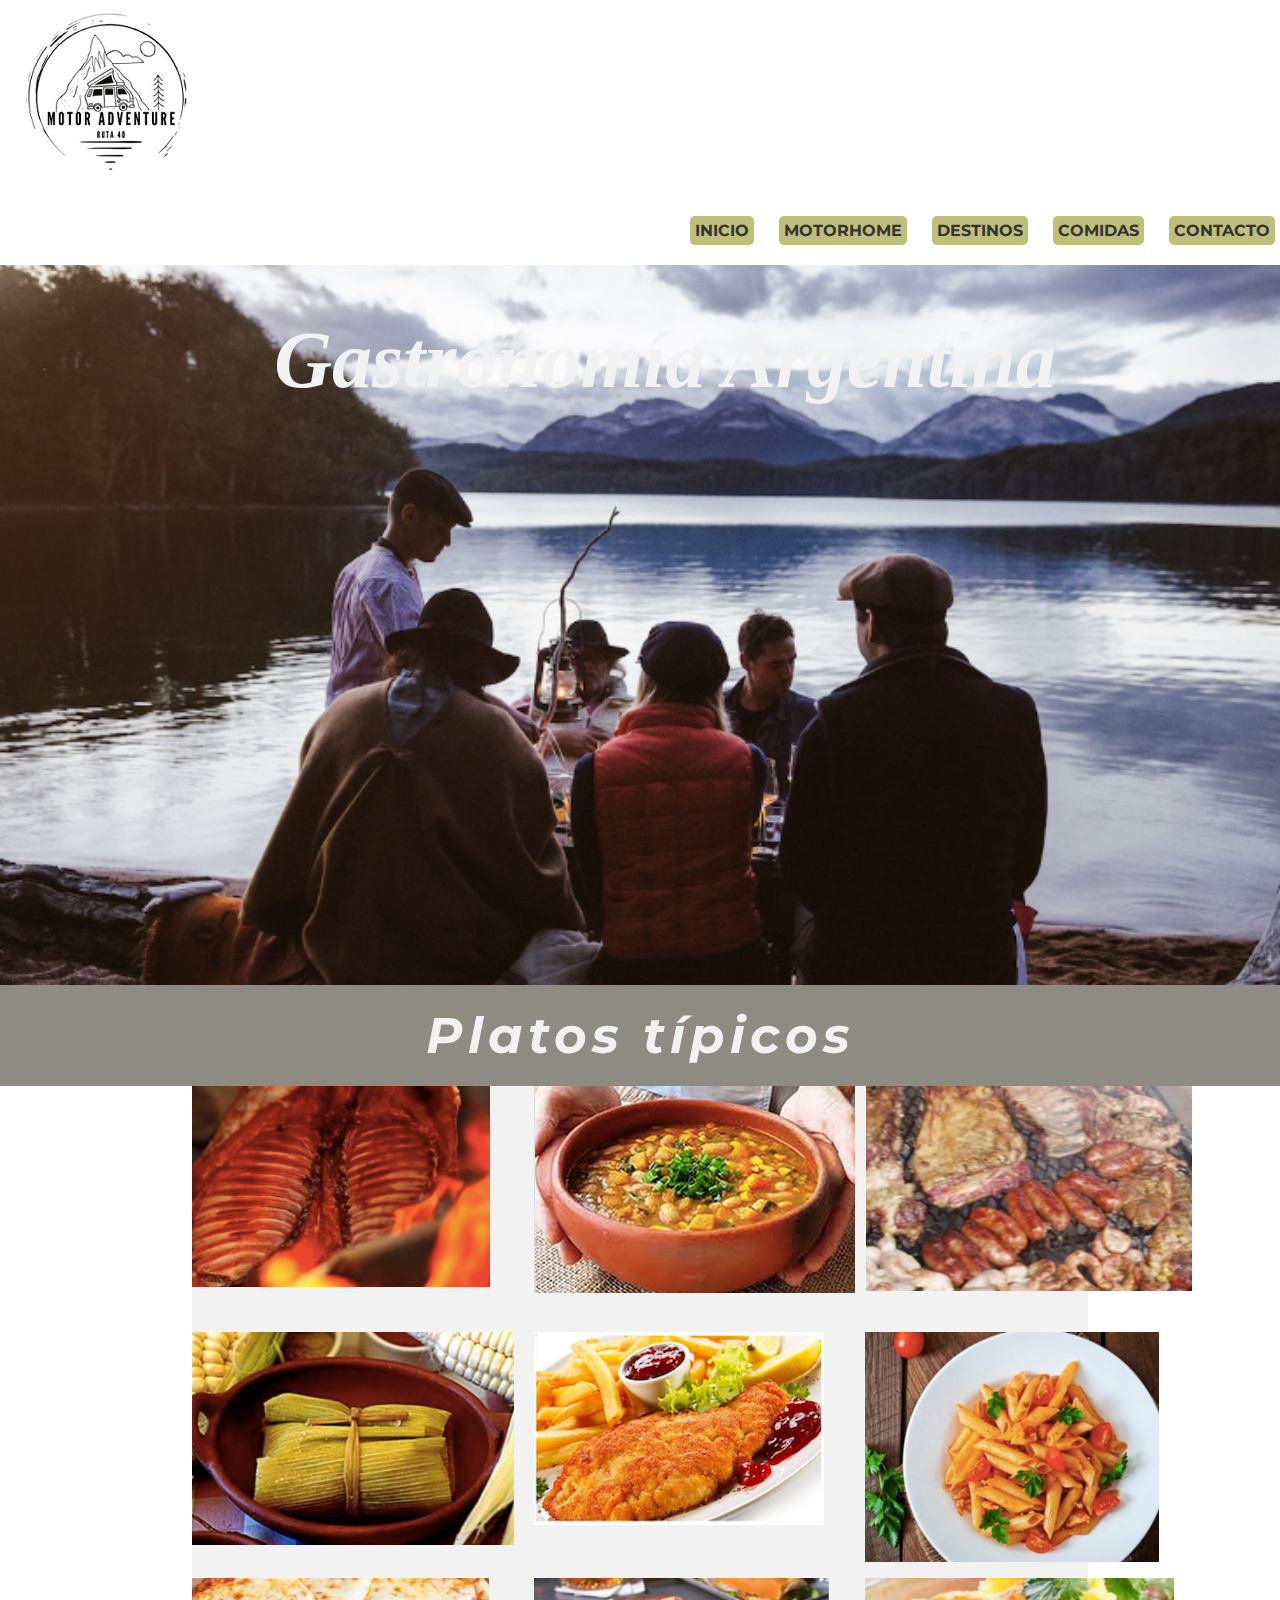
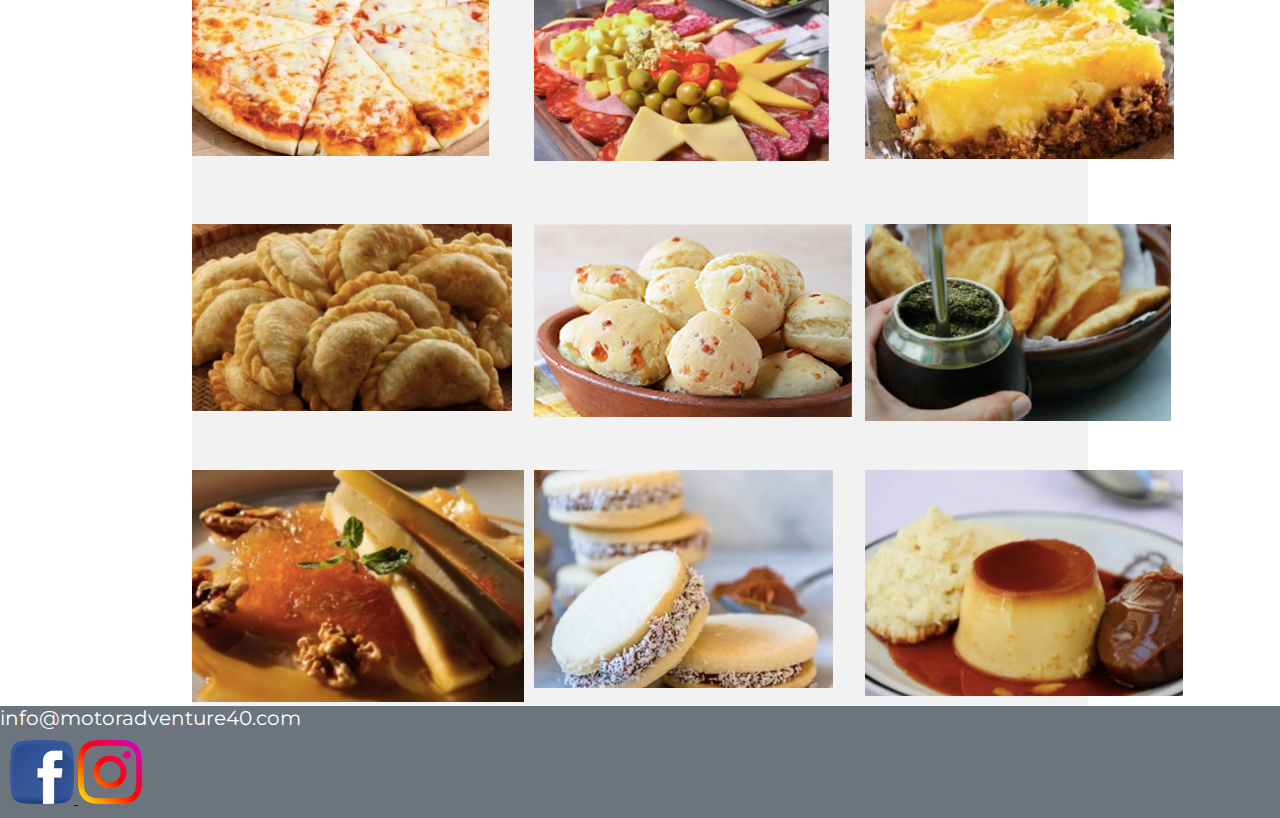
==== secciones/comidas.html @ c3f5ad88 "Cree el acceso al proyecto" ====
<!DOCTYPE html>
<html lang="es">
<head>
    <meta charset="UTF-8">
    
    <title>Comidas</title>

    <link href="https://fonts.googleapis.com/css2?family=Montserrat:ital,wght@0,300;0,400;0,600;1,700;1,900&display=swap" rel="stylesheet">
    <link rel="stylesheet" href="../css/estilos.css">
</head>
<body>

<header>
    <nav class="menu-principal">
        <a href="../index.html" > <img src="../imagenes/logoo.jpeg" alt="logo"> </a> 
    <ul>
        <li> 
            <a href="../index.html">Inicio</a>
        </li>

        <li>
            <a href="motorhome.html">Motorhome</a>
            
        </li>

        <li>
            <a href="destinos.html">Destinos</a>
           
        </li>

        <li> 
            <a href="comidas.html">Comidas</a>
            
        </li>

        <li>
            <a href="contacto.html">Contacto</a>
                
        </li>
    </ul>
    </nav>
</header>



        

<section>

        <div class="comidas">

            <div class="gallerygastro">
                <h1 class="gastronomia">Gastronomía Argentina </h1>
                <h2 class="alimento">Platos típicos</h2>

             <div class="grid-container">
                    
                    <div class="grid-items"> 
                    <img src="../imagenes/cordero.png" alt="cordero">
                    </div>

                    <div class="grid-items"> 
                    <img src="../imagenes/locro.png" alt="locro">

                    </div>

                    <div class="grid-items"> 
                        <img src="../imagenes/asado.png" alt="asado">
        
                    </div>

                     <div class="grid-items"> 
                        <img src="../imagenes/imagenhumita1.png" alt="humita">
            
                    </div>

                    <div class="grid-items"> 
                        <img src="../imagenes/milanesa.jpeg" alt="milanesa"> 
                
                     </div>


                     <div class="grid-items"> 
                        <img src="../imagenes/pastas.png" alt="pastas">
                
                     </div>

                     <div class="grid-items"> 
                      <img src="../imagenes/imagenpizza1.png" alt="pizza">
                     </div>

                     <div class="grid-items"> 
                        <img src="../imagenes/picada.png" alt="picada"> 
                
                     </div>

                     <div class="grid-items"> 
                        <img src="../imagenes/pastell.png" alt="pastel">
                
                     </div>

                     <div class="grid-items"> 
                     
                        <img src="../imagenes/imagenempa1.png" alt="empanada">
                    </div>

                    <div class="grid-items"> 
                        
                        <img src="../imagenes/chipa.jpeg" alt="chipa">
                    </div>

                    <div class="grid-items"> 
                        
                        <img src="../imagenes/torta.png" alt="torta">
                    </div>

                    <div class="grid-items"> 
                        
                        <img src="../imagenes/imagencayote1.png" alt="cayote">
                    </div>

                    <div class="grid-items"> 
                        <img src="../imagenes/imagenalfajor1.png" alt="alfajor">
                
                    </div>

                    <div class="grid-items"> 
                        <img src="../imagenes/flan1.png" alt="asado">
                
                    </div>

</div>  


       
 </section>
        


        <footer>
            <div class="mail">
                <p> info@motoradventure40.com</p>
            <div class="iconosfooter">     
                <a href="http://www.facebook.com"> <img src="../imagenes/facebook.png"  alt="facebook"> </a> 
                <a href="http://www.instagram.com"> <img src="../imagenes/ig.png"  alt="instagram"></a>
            </div>
            </div>
        </footer>


    </body>
</html>
---- css/estilos.css ----
* {
    margin: 0;
    padding: 0;
    box-sizing: border-box;
}

html {
     font-family: 'Montserrat', sans-serif;
}

li{

    list-style: none;
}

header ul {
    display: flex;
    justify-content: flex-end;
    
}

header ul li {
    display: inline-block;
    padding: 20px 5px 20px 20px ;
    
}
header nav ul li a {
    text-transform: uppercase;
    font-weight: 700;
    text-decoration: none;
    color: #333333;
    background: #bdbf7a;
    cursor: pointer;
    display: block;
    padding: 5px;
    border-radius: 5px;
    
    

}

 header nav ul li a:active {
     color:#649d66;

 }

.logo{
    position: relative;
    left: 5em;top: 1em;
    width: 50%;
    margin: 10em;
}


.iconosfooter{
    position: static;
    left: 20px;
    padding: 10px;
    background-color: #6c757d;
    
}

.mail {

background-color:#6c757d;

}
.mail p {
 color: white;
}

h1 {
    color:#333333;
    font-size: 5rem;
    font-style: italic;
    font-weight: bold;
    font-family: 'Chelsea Market'; 
    text-align: center ;

   
  }   
  

 .recorrido .alimento1 .fogon {

    background-repeat: no-repeat;
    
 } 

 .recorrido {
     color: #f0eeee;
     text-align: center;
    
 }
.recorrido {
    background-image: url(../imagenes/motor1.jpg);
    background-size: cover;
    height: 80vh;
    padding: 50px 100px 120px 550px;
    background-position: center right;

}

.alimento1 {
    background-image: url(../imagenes/aventura.png);
    background-size: cover;
    height: 80vh;
    padding: 100px 100px 120px 350px;
    background-position: center;
    color: #f2f2f2;

}

.fogon {
    background-image: url(../imagenes/imagenfogon4.png);
    background-size: cover;
    height: 80vh;
    padding: 50px 100px 120px 150px;
    align-content: center;
}

.gastronomia {
    background-image: url(../imagenes/imagengastro.png);
    background-size: cover;
    height: 80vh;
    padding: 50px 100px 120px 150px;
    background-position: center;
    text-align: center;
    color: #f2f2f2;
}

h2 { color: black;
    
}



h3 { 
    color: black;

}
    .region {

        color: #6f7351;
        font-size: 30px;
        font-style: italic;
        letter-spacing: 5px;
        text-align: center;
        padding: 30px;


        
    }

h4 {
    color: black;
}

    .city {
        color: #bdbf7a;
        font-size: 20px;
        font-style: italic;
        letter-spacing: 3px;
        text-transform: uppercase;
        text-align: center;
        padding: 0px 0px 10px 0px;
    

    }


    p {
        color: black;
        font-size: 20px;
    }
    
    .imagen_index { 
        height: 500px;
        width: 375px;

        padding: 10px 10px 10px 10px;

    }

    .imagen_motor { 
        
        height: 500px;
        width: 375px;

        padding: 10px 10px 10px 10px;
    }

   
  
    .img {
        max-width: 50%;
        height: auto;
    }
   

    .viaja p {
        color: #f2f2f2;
        background-color: #8e8b82;
        padding: 16px;
        text-align: center;
    }

    .viaja h2{
        text-transform: uppercase;
        color: #f2f2f2;
        background-color: #8e8b82
    }
    

    
    /* DESTINOS */

    .ciudad {
        margin: 5px;
        border: 1px solid;
        box-sizing: border-box;
        color: #d9d5a0;
        padding: 1em;
        width: 25%;
        flex-direction: column;
        background-color: #f2f2f2;
        display: flex;
        flex-wrap: wrap;
        justify-content: space-around;
        
        
    }


    .imagencity{

    height: 250px;
    width: 250px;
    padding: 10px 10px 10px 10px; 

}


    .area {
        
        border: 2px solid;
        color: #d9d5a0;
        flex-direction: row-reverse; 
        box-sizing: border-box;
        background-color: #f0eeee;
        display: flex;
        justify-content: space-around;
        padding: 20px ;
        

    }

    
    .regiones {

        display: flex;
        flex-wrap: nowrap;    
          
    }

    .imagenarea{

        justify-content: flex-start;
    }

    .titulos {
        padding: 80px;
        background-color: #8e8b82;
        font-size: 20px;
        
    }
    
.sub {
    color: #f2f2f2;
    text-align: center;
    padding: 1rem;
    text-transform: uppercase;
    letter-spacing: 10px
   
}

.sub1 {
    color: #f2f2f2;
}



.alimento {
    color: #f2f2f2;
    font-size: 50px;
    font-style: italic;
    letter-spacing: 5px;
    text-align: center;
    padding: 20px;
    background-color: #8e8b82;
}
.alimento2 {

    color: #f2f2f2;
    text-align: center;
    padding: 1rem;
    text-transform: uppercase;
    letter-spacing: 10px;
    background-color: #8e8b82;
    

}
    /* MOTORHOME */
    
    .opciones {
        display: flex;
        flex-wrap: wrap;
        flex-direction: row;
        justify-content: space-around;
        margin: 20px;
    
    }

    .imag_box {
        width: 60.3%;
        margin: 10em;
    }

    /* COMIDAS */



 .grid-container {
        width: 70%;
       margin: 0 auto;
       display: grid;
       grid-template-columns: 1fr 1fr 1fr;
       grid-auto-rows: 1fr;
       grid-gap: 10px 10px;
       background-color: #f2f2f2

    }

.griditems{
    padding: 40px 10px 10px 40px;
    font-size: 30px;
    text-align: center;
    border-radius: 10px;
    }


    /* CONTACTO */ 

.contacto h1::after {

  content: '';
  display: block;
  width: 300px;
  height: 10px;
  background: #bdbf7a;
    }

.informe{
    padding: 48px 0;
}   
.informe .infor {
    
    display: flex;
    justify-content: space-between;
    align-items: flex-start;
    width:  40%;
} 

form   {
    width: 65%;
    display: flex;
    flex-wrap: wrap;
    justify-content: space-between;
   
}

form input {
    width:  48%;
    padding: 10px;
    margin-bottom: 12px;
}

form textarea {
    width: 100%;
    margin-bottom: 12px;
    padding: 10px;
    resize: none;
}

.btn {
    border:none ;
    background: #6c757d;
    color: #f2f2f2;
    padding: 10px 20px;
    width: auto;
    position: auto;
    right: 0;
    bottom: -30px;

}



/* MOTORHOME */

.container {
    display: flex;
    width: 100%;
    padding: 4% 2%;
    box-sizing: border-box;
    height: 100%;
}

.box {
    flex: 1;
    overflow: hidden;
    margin: 8px;
    line-height: 0;
    box-shadow: #333333;
    transition: all 300ms;


}

.box > img {
    
    width: 200%;
    height: 100%;
    object-fit: cover;
    transition: all 300ms;
}

.box:hover  {
    flex: 50%;
}

.box:hover > img {
    width: 100%;
    height: 100%; 
}
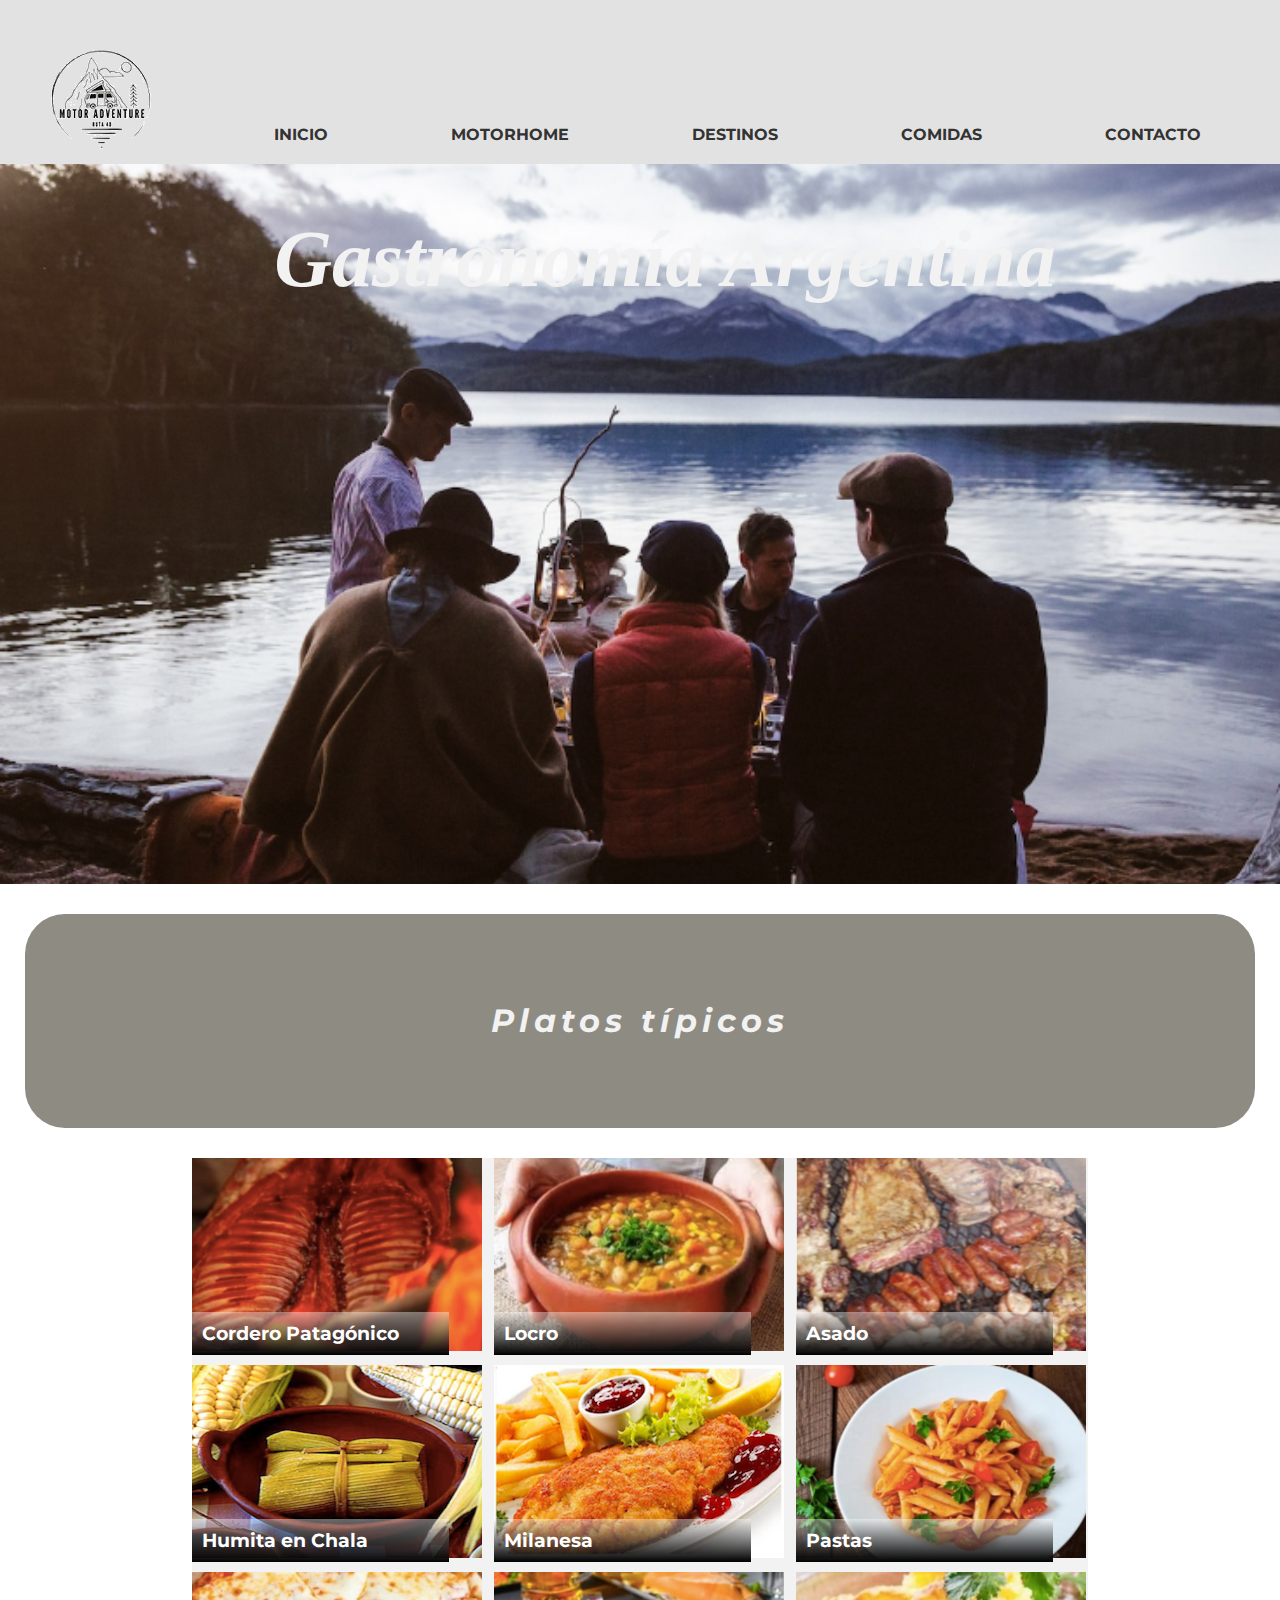
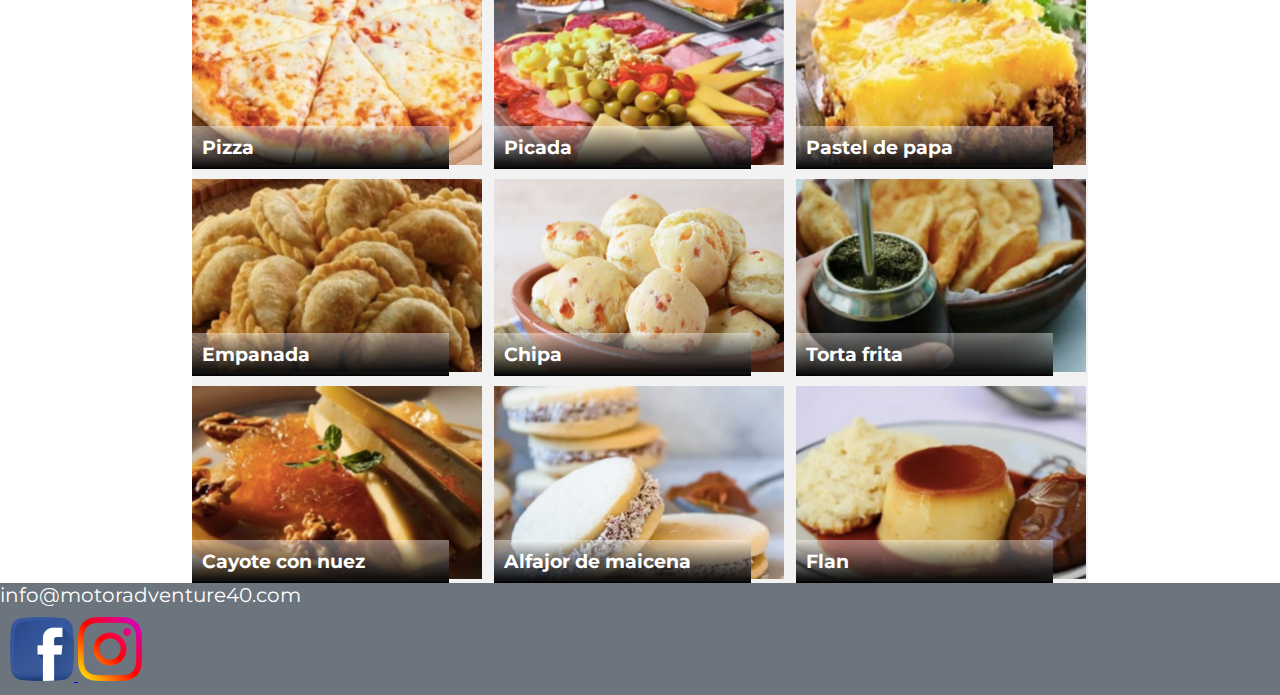
==== commit 0facae3d: "Agregue parte Mobile" ====
--- a/secciones/comidas.html
+++ b/secciones/comidas.html
@@ -2,7 +2,7 @@
 <html lang="es">
 <head>
     <meta charset="UTF-8">
-    
+    <meta name="viewport" content="width=device-widht, initial-scale=1.0">
     <title>Comidas</title>
 
     <link href="https://fonts.googleapis.com/css2?family=Montserrat:ital,wght@0,300;0,400;0,600;1,700;1,900&display=swap" rel="stylesheet">
@@ -10,9 +10,12 @@
 </head>
 <body>
 
-<header>
-    <nav class="menu-principal">
-        <a href="../index.html" > <img src="../imagenes/logoo.jpeg" alt="logo"> </a> 
+<header class="fondomenu">
+    <a href = "#nav" class="open "><img src="../imagenes/menu1.png"> </a> 
+    <nav id="nav" class="menu-principal">
+        <a href="../index.html"  class="logo"> <img src="../imagenes/lo.png" alt="logo"> </a> 
+        <a href ="#" class="close"> <img src="../imagenes/cancelar.png" > </a> 
+
     <ul>
         <li> 
             <a href="../index.html">Inicio</a>
@@ -57,75 +60,79 @@
                     
                     <div class="grid-items"> 
                     <img src="../imagenes/cordero.png" alt="cordero">
+                    <h3 class="galeriatitulo">Cordero Patagónico</h3>
                     </div>
 
                     <div class="grid-items"> 
                     <img src="../imagenes/locro.png" alt="locro">
-
+                    <h3 class="galeriatitulo">Locro</h3>
                     </div>
 
                     <div class="grid-items"> 
                         <img src="../imagenes/asado.png" alt="asado">
-        
+                        <h3 class="galeriatitulo">Asado</h3>
                     </div>
 
                      <div class="grid-items"> 
-                        <img src="../imagenes/imagenhumita1.png" alt="humita">
-            
+                        <img src="../imagenes/humitaa.png" alt="humita">
+                        <h3 class="galeriatitulo">Humita en Chala</h3>
                     </div>
 
                     <div class="grid-items"> 
                         <img src="../imagenes/milanesa.jpeg" alt="milanesa"> 
-                
-                     </div>
+                        <h3 class="galeriatitulo">Milanesa</h3>
+                    </div>
 
 
                      <div class="grid-items"> 
                         <img src="../imagenes/pastas.png" alt="pastas">
-                
+                        <h3 class="galeriatitulo">Pastas</h3>
                      </div>
 
                      <div class="grid-items"> 
-                      <img src="../imagenes/imagenpizza1.png" alt="pizza">
+                      <img src="../imagenes/pizza.png" alt="pizza">
+                      <h3 class="galeriatitulo">Pizza</h3>
                      </div>
 
                      <div class="grid-items"> 
                         <img src="../imagenes/picada.png" alt="picada"> 
-                
+                        <h3 class="galeriatitulo">Picada</h3>
                      </div>
 
                      <div class="grid-items"> 
-                        <img src="../imagenes/pastell.png" alt="pastel">
-                
+                        <img src="../imagenes/pastel.png" alt="pastel">
+                        <h3 class="galeriatitulo">Pastel de papa</h3>
                      </div>
 
                      <div class="grid-items"> 
-                     
-                        <img src="../imagenes/imagenempa1.png" alt="empanada">
+                        <img src="../imagenes/empanada.png" alt="empanada">
+                        <h3 class="galeriatitulo">Empanada</h3>
                     </div>
 
                     <div class="grid-items"> 
                         
-                        <img src="../imagenes/chipa.jpeg" alt="chipa">
+                        <img src="../imagenes/chipa.png" alt="chipa">
+                        <h3 class="galeriatitulo">Chipa</h3>
                     </div>
 
                     <div class="grid-items"> 
-                        
                         <img src="../imagenes/torta.png" alt="torta">
+                        <h3 class="galeriatitulo">Torta frita</h3>
+                    </div>
+
+                    <div class="grid-items">  
+                        <img src="../imagenes/cayote.png" alt="cayote">
+                        <h3 class="galeriatitulo">Cayote con nuez</h3>
                     </div>
 
                     <div class="grid-items"> 
-                        
-                        <img src="../imagenes/imagencayote1.png" alt="cayote">
+                        <img src="../imagenes/alfajor.png" alt="alfajor">
+                        <h3 class="galeriatitulo">Alfajor de maicena</h3>
                     </div>
 
                     <div class="grid-items"> 
-                        <img src="../imagenes/imagenalfajor1.png" alt="alfajor">
-                
-                    </div>
-
-                    <div class="grid-items"> 
-                        <img src="../imagenes/flan1.png" alt="asado">
+                        <img src="../imagenes/flan.png" alt="asado">
+                        <h3 class="galeriatitulo">Flan</h3>
                 
                     </div>
 
--- a/css/estilos.css
+++ b/css/estilos.css
@@ -19,6 +19,12 @@
     justify-content: flex-end;
     
 }
+
+header .open, 
+header .close {
+    display: none;
+}
+
 
 header ul li {
     display: inline-block;
@@ -30,32 +36,30 @@
     font-weight: 700;
     text-decoration: none;
     color: #333333;
-    background: #bdbf7a;
     cursor: pointer;
-    display: block;
-    padding: 5px;
-    border-radius: 5px;
-    
-    
-
-}
-
- header nav ul li a:active {
-     color:#649d66;
+    display: inline block;
+    padding: 0rem 1.5rem;
+    margin-right: 50px;
+    border-radius: 5px;  
+
+}
+
+ header nav ul li a:hover{
+     color:rgb(137, 170, 75);
+
 
  }
 
-.logo{
-    position: relative;
-    left: 5em;top: 1em;
-    width: 50%;
-    margin: 10em;
-}
-
-
+
+
+.fondomenu{
+   background-color:rgba(185, 183, 183, 0.4);
+  
+    
+}
 .iconosfooter{
     position: static;
-    left: 20px;
+    left: 10px;
     padding: 10px;
     background-color: #6c757d;
     
@@ -94,13 +98,24 @@
     
  }
 .recorrido {
-    background-image: url(../imagenes/motor1.jpg);
+    background-image: url(../imagenes/imagencontact.jpg);
     background-size: cover;
     height: 80vh;
     padding: 50px 100px 120px 550px;
-    background-position: center right;
-
-}
+    background-position: bottom right;
+
+}
+
+.logo {
+    width: 2rem;
+    display: inline-block;
+    position: relative;
+    top: 50px;
+    left: 50px;
+    
+  }
+
+
 
 .alimento1 {
     background-image: url(../imagenes/aventura.png);
@@ -134,8 +149,6 @@
     
 }
 
-
-
 h3 { 
     color: black;
 
@@ -178,9 +191,11 @@
     .imagen_index { 
         height: 500px;
         width: 375px;
-
-        padding: 10px 10px 10px 10px;
-
+        
+        margin-bottom: 0.5rem;
+        margin-left: 12.5rem;
+        padding-top: 2.2rem;
+        padding-bottom: 1.2rem;
     }
 
     .imagen_motor { 
@@ -213,8 +228,66 @@
     }
     
 
+
+/* INDEX */
+
+.titulo2 {
+    font-size: 3.5rem;
+    letter-spacing: 4px;
+    line-height: 1.5;
+    border-right: solid 5px rgb(137, 170, 75);
+    width: 46%;
+    display: inline-block;
+    margin-bottom: 5rem;
+    margin-left: 3rem;
+    padding-top: 2.2rem;
+    padding-bottom: 1.2rem;
+  }
+  
+  
+  .icono1 {
+    list-style-image: url(../imagenes/iconomundo.png);
+  }
+  
+  .icono2 {
+    list-style-image: url(../imagenes/iconoargentina.png);
+  }
+
+  .icono3{
+    list-style-image: url(../imagenes/iconomotorhome.png);
+  }
+
+  .icono4{
+    list-style-image: url(../imagenes/iconomate.png);
+  }
+
+  .icono5{
+    list-style-image: url(../imagenes/iconomapa.png);
+  }
+
+
+  .parrafosindex {
+    display: inline-block;
+    width: 45%;
+    font-size: 1.2rem;
+    line-height: 1.5;
+    margin-top: 5rem;
+    margin-left: 2.8rem;
+    padding-top: 2rem;
+    
+  }
+
+
     
     /* DESTINOS */
+
+    
+    .textociudades{
+        font-size: 14px;
+        justify-content: space-around;
+        line-height: 15pt;
+    
+    }
 
     .ciudad {
         margin: 5px;
@@ -293,12 +366,19 @@
 
 .alimento {
     color: #f2f2f2;
-    font-size: 50px;
+    font-size: 2rem;
     font-style: italic;
     letter-spacing: 5px;
     text-align: center;
-    padding: 20px;
     background-color: #8e8b82;
+    padding: 4rem 4rem;
+    border-radius: 40px;
+    line-height: 2.7;
+    margin-left: 25px;
+    margin-right: 25px;
+    margin-top: 30px;
+    margin-bottom: 30px;
+
 }
 .alimento2 {
 
@@ -308,8 +388,25 @@
     text-transform: uppercase;
     letter-spacing: 10px;
     background-color: #8e8b82;
-    
-
+    border-radius: 50px;
+    line-height: 2.7;
+    margin-left: 25px;
+    margin-right: 25px;
+    margin-top: 30px;
+    margin-bottom: 30px;
+    
+
+}
+
+.alimento3{
+    border-radius: 50px;
+    line-height: 2.7;
+    margin-left: 100px;
+    margin-right: 100px;
+    margin-top: 30px;
+    margin-bottom: 30px;
+    
+    
 }
     /* MOTORHOME */
     
@@ -325,6 +422,79 @@
     .imag_box {
         width: 60.3%;
         margin: 10em;
+    }
+
+
+    .mh {
+        margin-top: 5rem;
+        margin-bottom: 5rem;
+        display: flex;
+        flex-direction: row-reverse;
+      }
+      
+      .titulomotor {
+        font-size: 3.6rem;
+        font-family: "Anton", sans-serif;
+        letter-spacing: 4px;
+        line-height: 1.2;
+        color: rgb(137, 170, 75);
+        width: 50%;
+        position: relative;
+        border-left: solid 3px rgb(137, 170, 75);
+        padding-left: 3rem;
+        margin-right: 4rem;
+        margin-top: 1rem;
+        margin-bottom: 1rem;
+        padding-bottom: 1rem;
+        padding-top: 1rem;
+      }
+      
+      .parrafomotor{
+        width: 48%;
+        line-height: 2.7;
+        padding-right: 2rem;
+        margin-top: 4em;
+        margin-left: 2rem;
+      }
+
+
+
+
+      .container {
+        display: flex;
+        width: 100%;
+        padding: 4% 2%;
+        box-sizing: border-box;
+        height: 100%;
+    
+    }
+    
+    .box {
+        flex: 1;
+        overflow: hidden;
+        margin: 8px;
+        line-height: 0;
+        box-shadow: #333333;
+        transition: all 300ms;
+       
+    
+    }
+    
+    .box > img {
+        
+        width: 200%;
+        height: 100%;
+        object-fit: cover;
+        transition: all 300ms;
+    }
+    
+    .box:hover  {
+        flex: 50%;
+    }
+    
+    .box:hover > img {
+        width: 100%;
+        height: 100%; 
     }
 
     /* COMIDAS */
@@ -349,6 +519,20 @@
     border-radius: 10px;
     }
 
+    .grid-items{
+        position: relative;
+    }
+    
+    .galeriatitulo{
+        position: absolute;
+        bottom: 0;
+        color: white;
+        background: linear-gradient(rgba(255,255,255,0.4),rgba(0,0,0,1) );
+        width: 88%;
+        margin: 0;
+        padding: 10px;
+    
+    }
 
     /* CONTACTO */ 
 
@@ -362,28 +546,41 @@
     }
 
 .informe{
-    padding: 48px 0;
+    padding: 30px 0;
+    display: flex;
+    
 }   
 .informe .infor {
     
     display: flex;
     justify-content: space-between;
     align-items: flex-start;
-    width:  40%;
+    width:  35%;
+    padding: 20px;
 } 
 
+.infor {
+    color: seashell;
+   
+}
+
 form   {
-    width: 65%;
+    width: 40%;
     display: flex;
     flex-wrap: wrap;
-    justify-content: space-between;
+   justify-content: space-between;
+  background: rgba(0,0,0,0.4);
+  padding:30px;
+  border-radius: 20px;
+  box-sizing: border-box;
    
 }
 
 form input {
-    width:  48%;
+    width:  100%;
     padding: 10px;
     margin-bottom: 12px;
+
 }
 
 form textarea {
@@ -391,11 +588,12 @@
     margin-bottom: 12px;
     padding: 10px;
     resize: none;
+    
 }
 
 .btn {
     border:none ;
-    background: #6c757d;
+    background: #8e8b82;
     color: #f2f2f2;
     padding: 10px 20px;
     width: auto;
@@ -405,42 +603,240 @@
 
 }
 
-
-
-/* MOTORHOME */
-
-.container {
-    display: flex;
-    width: 100%;
-    padding: 4% 2%;
-    box-sizing: border-box;
-    height: 100%;
-}
-
-.box {
-    flex: 1;
-    overflow: hidden;
-    margin: 8px;
-    line-height: 0;
-    box-shadow: #333333;
-    transition: all 300ms;
-
-
-}
-
-.box > img {
-    
-    width: 200%;
-    height: 100%;
-    object-fit: cover;
-    transition: all 300ms;
-}
-
-.box:hover  {
-    flex: 50%;
-}
-
-.box:hover > img {
-    width: 100%;
-    height: 100%; 
-}
+.fondocontacto{
+    background-image: url(../imagenes/imagencontacto.jpg);
+    background-position: bottom;
+    height: 100vh;
+    background-attachment: fixed;
+
+}
+
+.titulocontacto{
+    color: seashell;
+    padding: 30px;
+    text-align: left;
+    font-size: 4rem;
+    letter-spacing: 4px;
+    
+   
+  }
+    
+.subcontacto{
+    color: seashell;
+    font-size: 20px;
+    padding: 10px 20px
+    
+
+}
+.icono6{
+    list-style-image: url(../imagenes/email.png);  
+    
+  }
+
+  .icono7{
+    list-style-image: url(../imagenes/telefono-sonando.png);
+  }
+
+
+
+
+
+  /* MOBILE */
+
+  @media 
+      (max-width: 768px) {
+
+
+        header .open,
+        header .close{
+            display: block;
+            position: absolute;
+            left: 20px;
+            right: 20px;
+            top: 30px;
+            width: 20%;
+        }
+
+        header .close {
+            left: 30rem;
+            
+        }
+
+        .menu-principal:target{
+            display: block;
+        }
+        
+        header nav{
+    
+            position: fixed;
+            top: 0;
+            left: -100%;
+            width: 100%;
+            height: 100vh;
+            background: rgba(185, 183, 183, 0.7);
+            z-index: 1;
+            padding:0;
+            text-align: center;
+            display: flex;
+            flex-direction: column;
+            justify-content: center;
+            align-items: center;
+            
+        }
+
+        header nav {
+
+            font-size: 1.2rem;
+        }
+
+        
+        #nav:target {
+          left: 0;
+          
+          }
+
+          header nav ul{
+              flex-direction: column;
+          }
+
+          header nav ul li{
+            margin: 5px 0;
+        }
+
+        header h1{
+            margin bottom: 80px;
+        }
+        header h1 a{
+            font-size: 4rem;
+        }
+        
+        header nav ul li a{
+            font size: 4rem;
+        }
+
+
+        header {
+            text-transform: inherit;
+            padding: 5px;
+        }
+
+        /* INDEX*/
+
+        section .titulo2 {
+            font-size: 1rem;
+            border-right: none;
+            width: 100%;
+            margin: 0.5rem;
+            padding: 0.5rem;
+            text-align: center;
+            border right: none;
+          }
+          
+          section .titulom{
+              text-align: center;
+              padding-right: 100px;
+          }
+        section .parrafoindex {
+            width: auto;
+            font-size: 0.8rem;
+            line-height: 1.8rem;
+            margin-top: 0.5rem;
+            margin-bottom: 0.5rem;
+            margin-left: 5rem;
+            padding: 0;
+          }
+
+
+
+          .area {
+            
+              flex-direction:column
+          }
+
+          .city {
+            font-size: 15px;
+            text-align: left;
+          }
+ 
+          .ciudad {
+              margin:none;
+              padding: none;
+              font size: 0.1rem;
+          }
+
+      
+       section .alimento{
+           padding: 1rem;
+           margin-top: 20px;
+           margin-bottom: 20px;
+           letter-spacing: none;
+           font-size: 1rem;
+           width: 75%;
+       }
+
+
+    .alimento3 {
+        font-size: 0.9rem;
+        padding: 0.2rem;
+        margin: 80px;
+        margin-right: 20px;
+        text-align: center;
+        width: 60%;
+      }
+      
+
+
+      /* MOTORHOME*/
+
+    .titulomotor {
+        font-size: 2.4rem;
+    }
+
+
+    .parrafomotor {
+        width: 38%;
+    }
+
+    .alimento2{
+        letter-spacing: 5px;
+        line-height: 2rem;
+    }
+
+    p{
+        font-size: 15px;
+    }
+
+
+    .grid-container {
+        grid-template-columns: 1fr 1fr;
+        margin-left: 40px;
+
+    }
+
+    .galeriatitulo {
+        width: 20px;
+        margin:10px;
+        padding:5px;
+
+    }
+
+
+
+    / *CONTACTO */
+
+
+    section .titulocontacto{
+        text-align: center;
+    }
+
+        .contacto h1::after {
+            margin: auto;
+            width: 360px;
+  
+}
+
+    
+  
+
+
+
